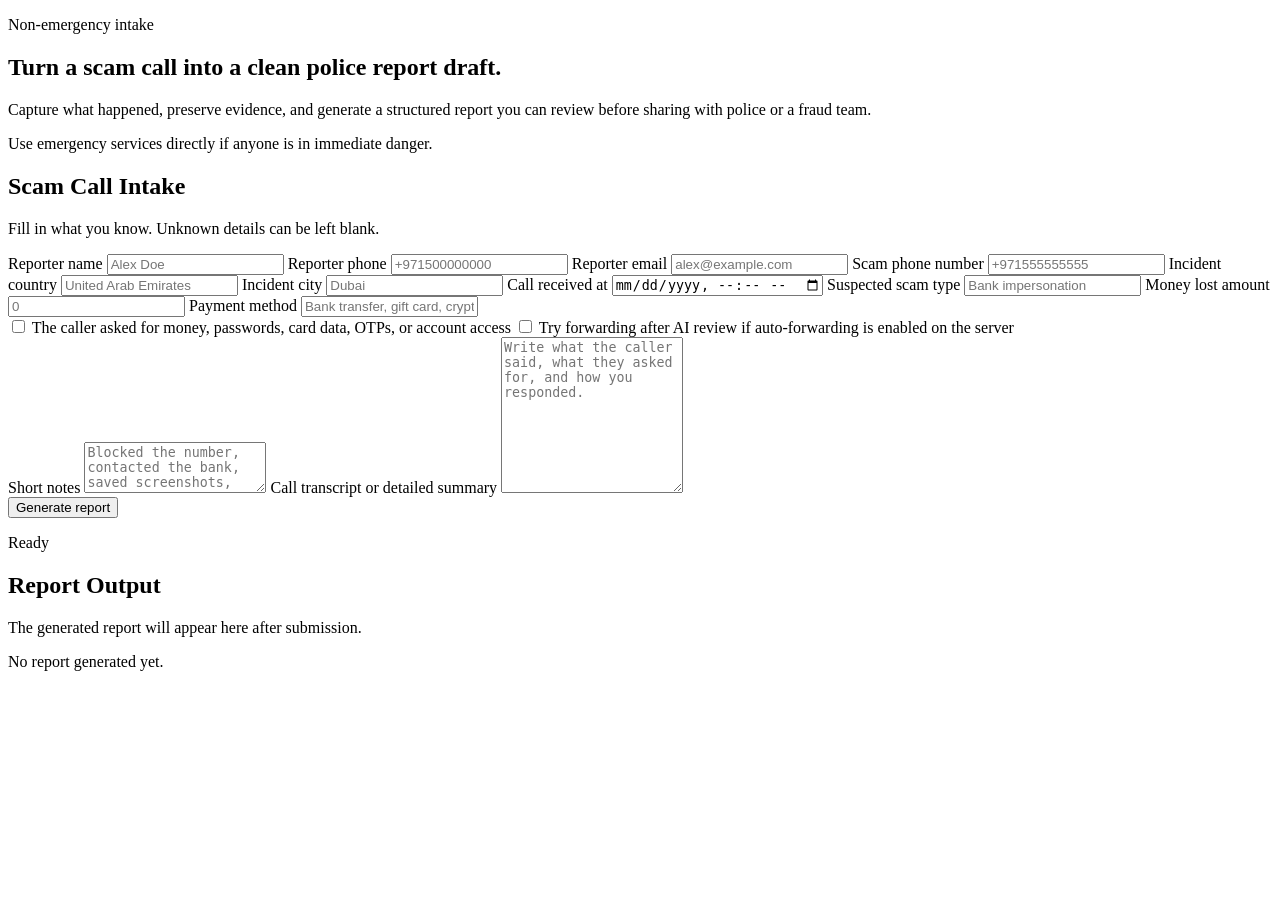
==== app/static/index.html @ 5bfc2b68 "Initial commit" ====
<!DOCTYPE html>
<html lang="en">
  <head>
    <meta charset="UTF-8" />
    <meta name="viewport" content="width=device-width, initial-scale=1.0" />
    <title>Scam Call Police Reporting Agent</title>
    <link rel="stylesheet" href="/static/app.css" />
  </head>
  <body>
    <main class="page-shell">
      <section class="hero">
        <p class="eyebrow">Non-emergency intake</p>
        <h1>Turn a scam call into a clean police report draft.</h1>
        <p class="hero-copy">
          Capture what happened, preserve evidence, and generate a structured report
          you can review before sharing with police or a fraud team.
        </p>
        <div class="hero-note">
          Use emergency services directly if anyone is in immediate danger.
        </div>
      </section>

      <section class="panel">
        <div class="panel-head">
          <h2>Scam Call Intake</h2>
          <p>Fill in what you know. Unknown details can be left blank.</p>
        </div>

        <form id="report-form" class="report-form">
          <div class="field-grid">
            <label>
              <span>Reporter name</span>
              <input name="reporter_name" type="text" placeholder="Alex Doe" />
            </label>

            <label>
              <span>Reporter phone</span>
              <input name="reporter_phone" type="tel" placeholder="+971500000000" />
            </label>

            <label>
              <span>Reporter email</span>
              <input name="reporter_email" type="email" placeholder="alex@example.com" />
            </label>

            <label>
              <span>Scam phone number</span>
              <input name="scam_phone_number" type="tel" placeholder="+971555555555" />
            </label>

            <label>
              <span>Incident country</span>
              <input name="incident_country" type="text" placeholder="United Arab Emirates" />
            </label>

            <label>
              <span>Incident city</span>
              <input name="incident_city" type="text" placeholder="Dubai" />
            </label>

            <label>
              <span>Call received at</span>
              <input name="call_received_at" type="datetime-local" />
            </label>

            <label>
              <span>Suspected scam type</span>
              <input name="suspected_scam_type" type="text" placeholder="Bank impersonation" />
            </label>

            <label>
              <span>Money lost amount</span>
              <input name="money_lost_amount" type="number" min="0" step="0.01" placeholder="0" />
            </label>

            <label>
              <span>Payment method</span>
              <input name="payment_method" type="text" placeholder="Bank transfer, gift card, crypto" />
            </label>
          </div>

          <div class="toggle-row">
            <label class="checkbox">
              <input name="money_requested" type="checkbox" />
              <span>The caller asked for money, passwords, card data, OTPs, or account access</span>
            </label>

            <label class="checkbox">
              <input name="wants_forwarding" type="checkbox" />
              <span>Try forwarding after AI review if auto-forwarding is enabled on the server</span>
            </label>
          </div>

          <label>
            <span>Short notes</span>
            <textarea
              name="short_notes"
              rows="3"
              placeholder="Blocked the number, contacted the bank, saved screenshots, etc."
            ></textarea>
          </label>

          <label>
            <span>Call transcript or detailed summary</span>
            <textarea
              name="transcript"
              rows="10"
              required
              placeholder="Write what the caller said, what they asked for, and how you responded."
            ></textarea>
          </label>

          <div class="actions">
            <button id="submit-button" type="submit">Generate report</button>
            <p id="status-text" class="status-text">Ready</p>
          </div>
        </form>
      </section>

      <section class="panel panel-results">
        <div class="panel-head">
          <h2>Report Output</h2>
          <p>The generated report will appear here after submission.</p>
        </div>
        <div id="result" class="result-empty">No report generated yet.</div>
      </section>
    </main>

    <script src="/static/app.js"></script>
  </body>
</html>
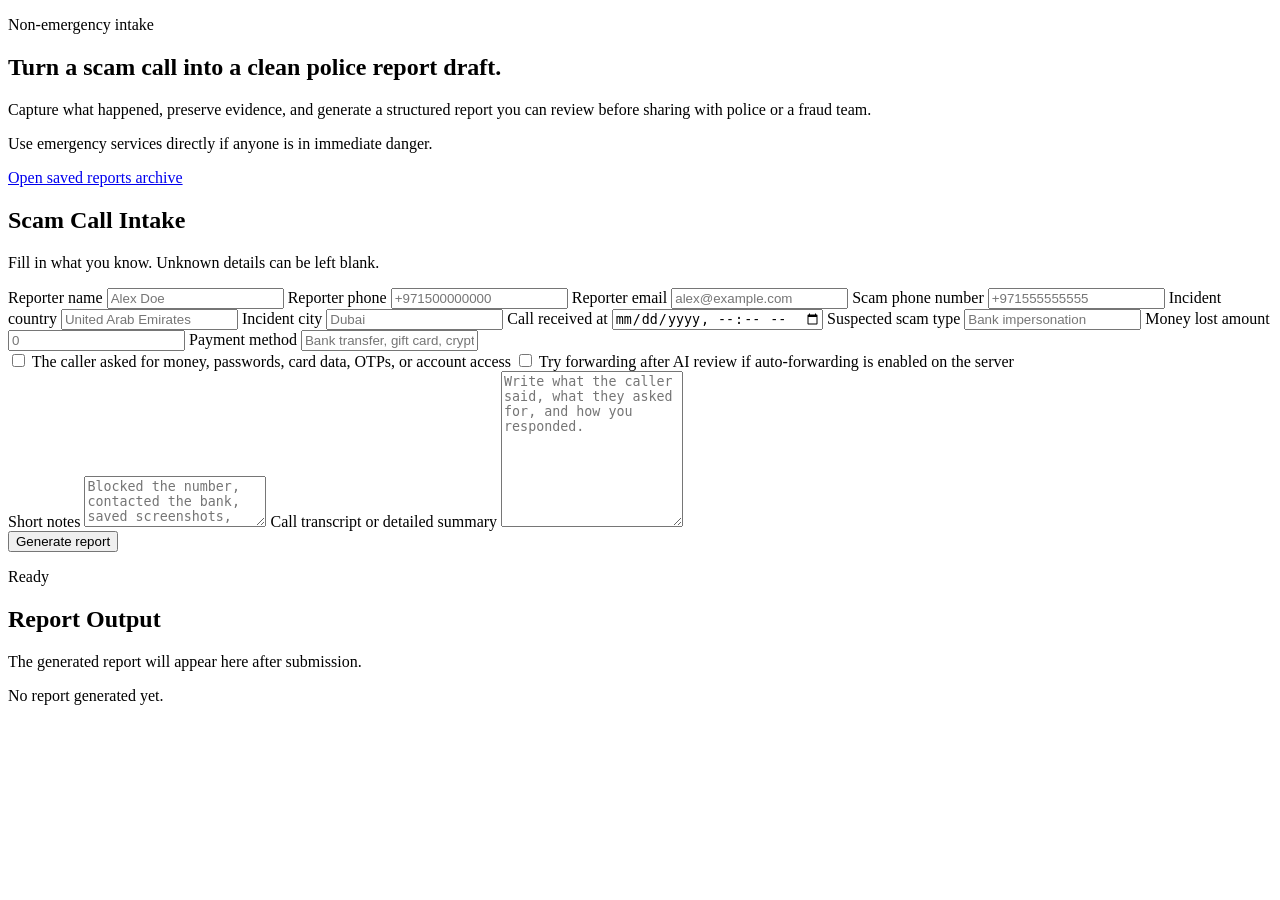
==== commit 21a75870: "Add saved reports archive view" ====
--- a/app/static/index.html
+++ b/app/static/index.html
@@ -18,6 +18,9 @@
         <div class="hero-note">
           Use emergency services directly if anyone is in immediate danger.
         </div>
+        <p class="hero-link">
+          <a href="/reports/archive">Open saved reports archive</a>
+        </p>
       </section>
 
       <section class="panel">
